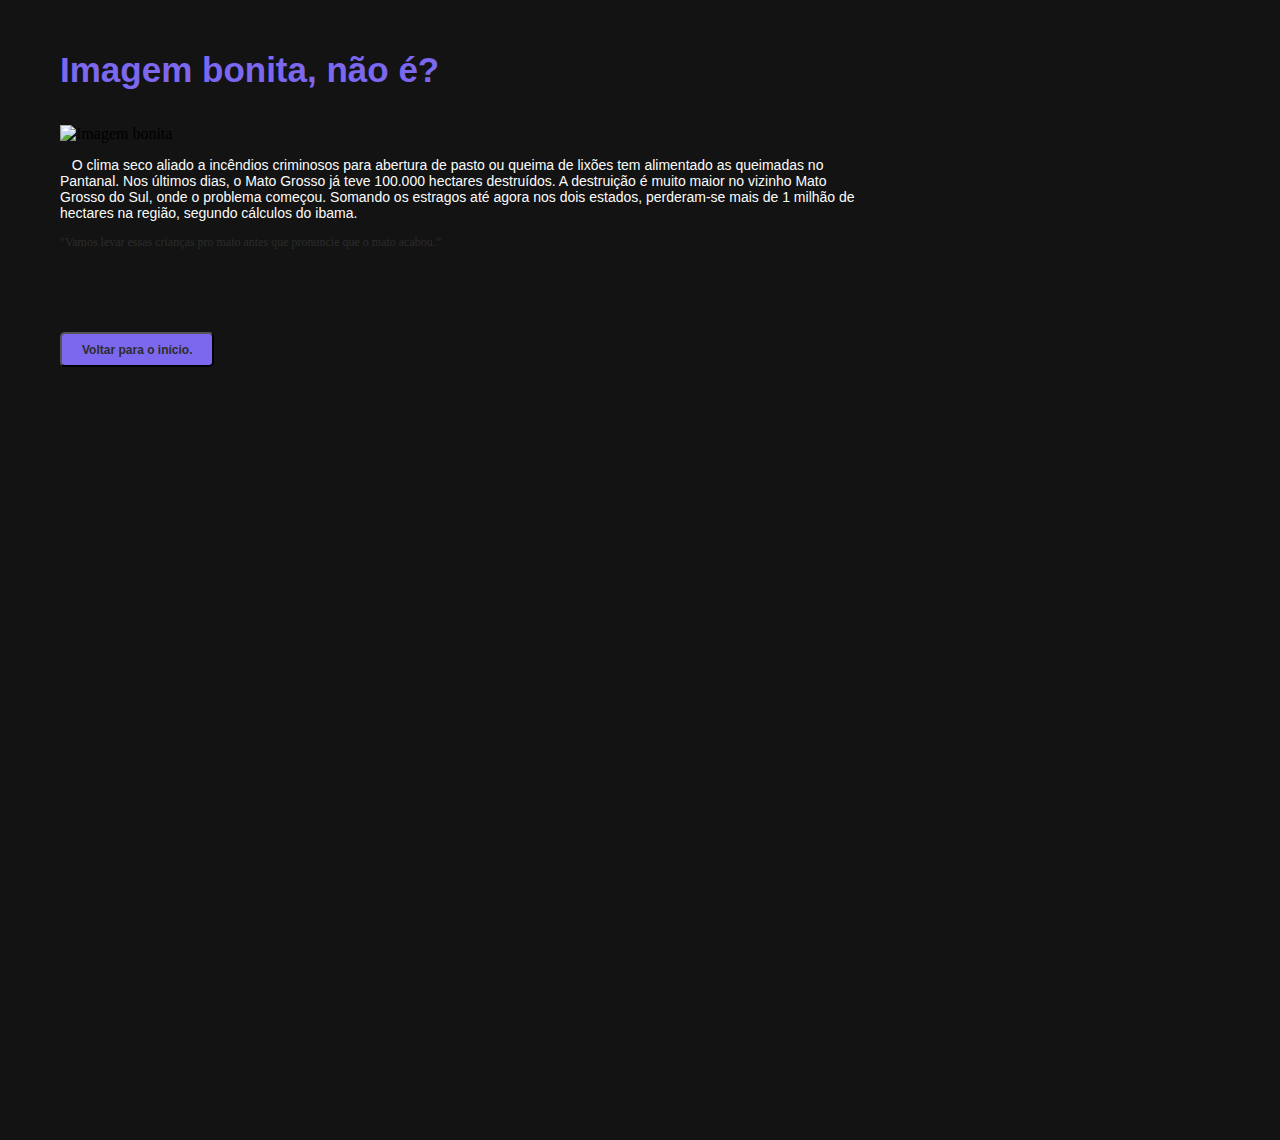
==== index2.html @ 39ed459e "Add files via upload" ====
<!DOCTYPE html>
<head>
    <link href="stylesheet.css" rel="stylesheet">
    <link href="imagem-bonita.jpg">  
</head>
<body class="body"> <div style="margin: 50px;">
<div><p class="titulo">Imagem bonita, não é?</p>
    <div><img src="imagem-bonita.jpg" alt="Imagem bonita" width="800" height="auto"></div>
    <div style="margin-bottom: 50px;"><p class="corpo">&nbsp;&nbsp;&nbsp;O clima seco aliado a incêndios criminosos para abertura de pasto ou queima de lixões tem alimentado as queimadas no Pantanal. Nos últimos dias, o Mato Grosso já teve 100.000 hectares destruídos.
    A destruição é muito maior no vizinho Mato Grosso do Sul, onde o problema começou. Somando os estragos até agora nos dois estados, perderam-se mais de 1 milhão de hectares na região, segundo cálculos do ibama. 
 </p>
 <div style="margin-bottom: 50px;"><p class="quote">"Vamos levar essas crianças pro mato antes que pronuncie que o mato acabou.”
 </p>
<button class="button"><a href="index.html" class="button-text">Voltar para o início.</a></button></div>
</div>
</body>
</html>
---- stylesheet.css ----
.body {
    width: 1500px;
    height: 1080px;
    margin: 10px;
    background-color: #131313;
}

div {
    width: 800px;
}

.titulo {
font-family: 'Gill Sans', 'Gill Sans MT', Calibri, 'Trebuchet MS', sans-serif;
font-size: 35px;
font-weight: 600;
color: mediumslateblue;
}

.corpo {
    font-family: 'Gill Sans', 'Gill Sans MT', Calibri, 'Trebuchet MS', sans-serif;
    font-size: 14px;
    font-weight: 200;
    color: #fcfcfc;

}
.quote {
    font-family: cursive;
    font-size: 12px;
    color: #2c2c2c;
}

.button {
    padding: 8px 20px;
    background-color: mediumslateblue;
    text-decoration: none;
    box-shadow: 3px 1 darkgrey ;
    margin-top: 70px;
    border-radius: 5px;
}

.button-text {
    font-family: 'Gill Sans', 'Gill Sans MT', Calibri, 'Trebuchet MS', sans-serif;
    font-size: 12px;
    font-weight: 600;
    color: #2c2c2c;
    text-decoration: none;
    }

.menu {
    font-family: 'Gill Sans', 'Gill Sans MT', Calibri, 'Trebuchet MS', sans-serif;
    font-size: 12px;
    font-weight: 400;
    color: #fcfcfc;
}

.imagem {
    width: 1500px;
    height: auto;
    margin: 20px;
}
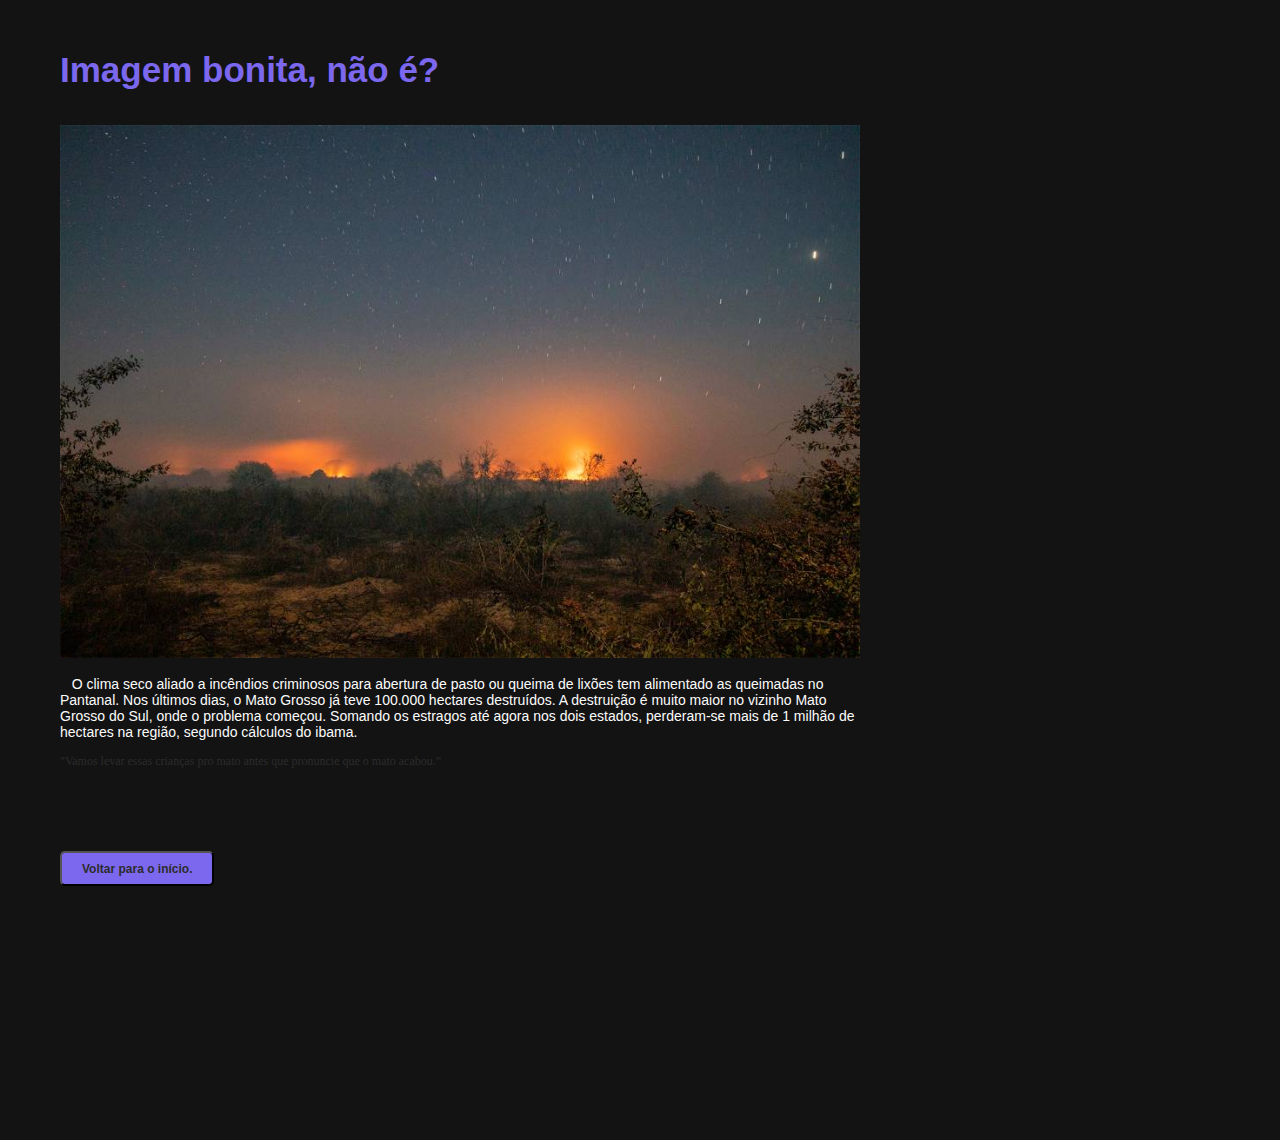
==== commit 1b6b7c35: "Update index2.html" ====
--- a/index2.html
+++ b/index2.html
@@ -1,7 +1,7 @@
 <!DOCTYPE html>
 <head>
     <link href="stylesheet.css" rel="stylesheet">
-    <link href="imagem-bonita.jpg">  
+    <link href="https://github.com/pedrojaques99/m2-interface/blob/main/imagem-bonita.jpg">  
 </head>
 <body class="body"> <div style="margin: 50px;">
 <div><p class="titulo">Imagem bonita, não é?</p>
